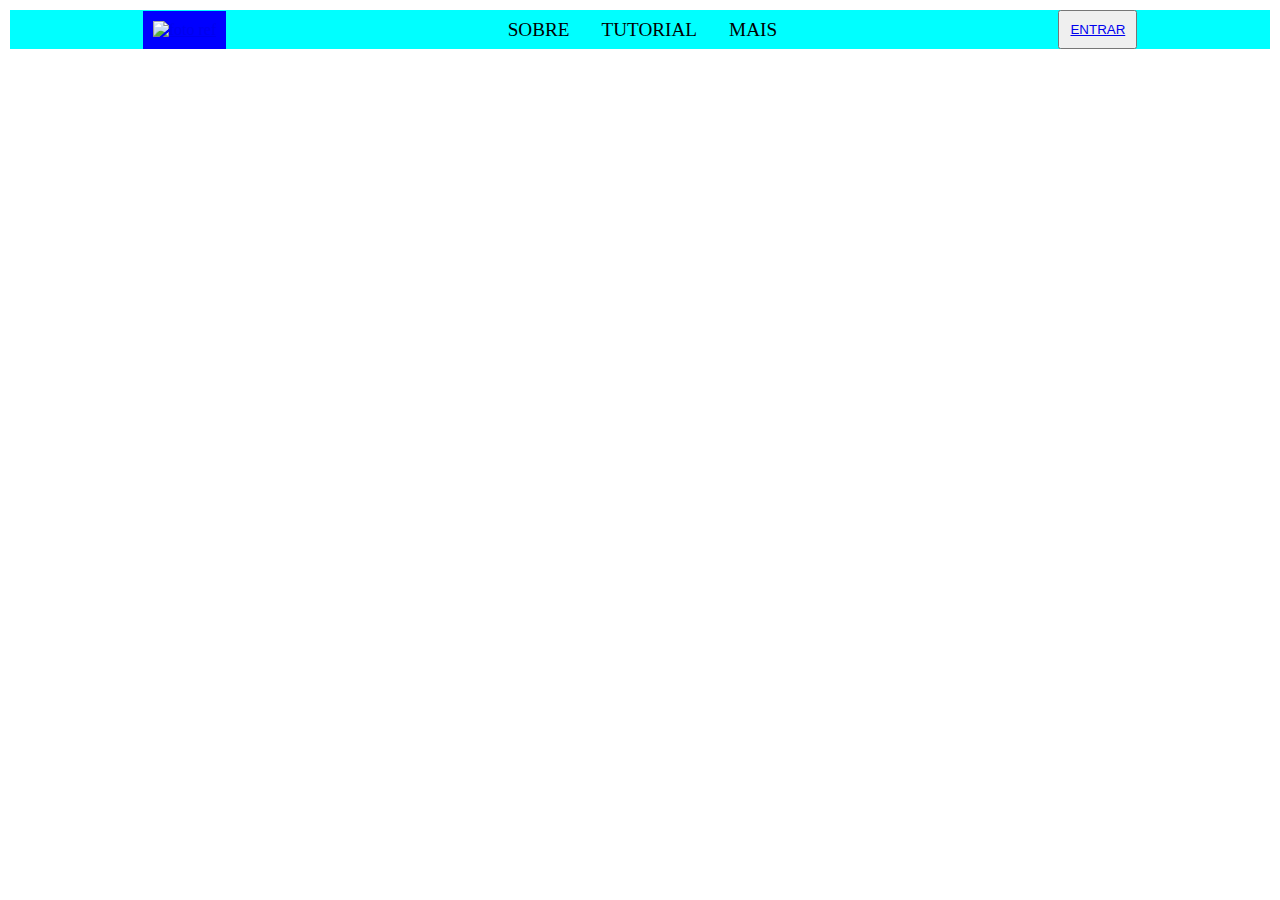
==== index.html @ 38cb2d7b "iniciando projeto unip" ====
<!DOCTYPE html>
<html lang="pt-br">
<head>
    <meta charset="UTF-8">
    <meta name="viewport" content="width=device-width, initial-scale=1.0">
    <title>IDOSO WINS</title>
    <link rel="stylesheet" href="style.css">
</head>
<body>

    <header>
        <nav class="nav-bar">

            <div class="nav-logo">
                <a href="#"><img src="#" alt="foto ref"></a>
            </div>

            <div class="nav-list">
                <ul>
                    <li class="nav-item"><a href="#" class="nav-link">SOBRE</a></li>
                    <li class="nav-item"><a href="#" class="nav-link">TUTORIAL</a></li>
                    <li class="nav-item"><a href="#" class="nav-link">MAIS</a></li>
                </ul>
            </div>

            <div class="login-button">
                <button><a href="#">ENTRAR</a></button>
            </div>

        </nav>
    </header>

    <main>

        <section>

        </section>

    </main>
    
</body>
</html>
---- style.css ----
@charset "UTF-8";

* {
    padding: 0;
    margin: 0;
}

@import url('https://fonts.googleapis.com/css2?family=Bebas+Neue&display=swap');

:root {
    --cor0: #c5ebd6;
    --cor1: #83e1ad;
    --cor2: #3ddc84;
    --cor3: #2fa866;
    --cor4: #1a5c37;
    --cor5: #063d1e;

    --fonte-padrao: Arial, Verdana, Helvetica, sans-serif;
    --fonte-destaque: 'Bebas Neue', cursive;
    --fonte-android: 'Android', cursive;
}


/* ------ configuracao padrao do inicio da pagina ----- */

header {
    padding: 10px;
}

.nav-logo {
    background-color: blue;
    padding: 10px;
}

.nav-bar {
    background-color: aqua;
    display: flex;
    text-align: center;
    justify-content: space-around;
    align-items: center;
}

.nav-list {
    display: flex;
    align-items: center;
}

.nav-list ul {
    display: flex;
    justify-content: center;
    list-style: none;
}

.nav-item {
    margin: 0 1rem;
}

.nav-link {
    text-decoration: none;
    font-size: 1.2rem;
    color: black;
}

.login-button button {
    padding: 10px;
}
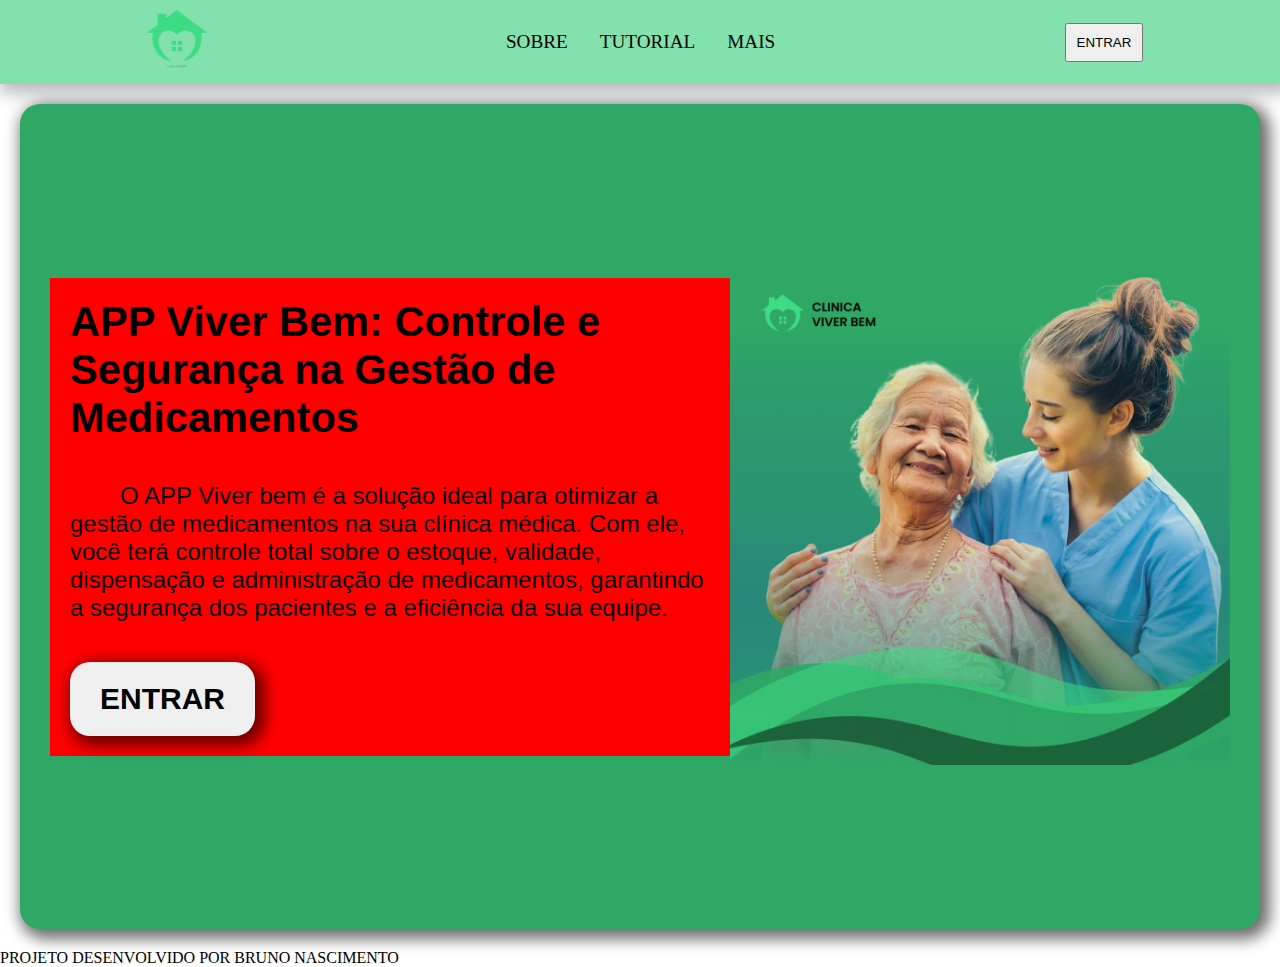
==== commit e9c03537: "ajustes de layout" ====
--- a/index.html
+++ b/index.html
@@ -12,7 +12,7 @@
         <nav class="nav-bar">
 
             <div class="nav-logo">
-                <a href="#"><img src="#" alt="foto ref"></a>
+                <a href="#"><img src="/img/logo.png" alt="foto ref" width="60px"></a>
             </div>
 
             <div class="nav-list">
@@ -32,9 +32,34 @@
 
     <main>
 
-        <section>
+        <section class="secao1">
+
+            <div class="div-container">
+
+                <div class="div-texto">
+                    <h1 class="titulo">APP Viver Bem: Controle e Segurança na Gestão de Medicamentos</h1>
+
+                    <p class="paragrafo">O APP Viver bem é a solução ideal para otimizar a gestão de medicamentos na sua clínica médica. Com ele, você terá controle total sobre o estoque, validade, dispensação e administração de medicamentos, garantindo a segurança dos pacientes e a eficiência da sua equipe.</p>
+
+                    <div class="div-botao">
+                        <button><a href="pages/login.html">ENTRAR</a></button>
+                    </div>
+
+                </div>
+
+                <div class="div-foto">
+                    <img src="img/wallpaper-idoso.png" alt="" width="500px">
+                </div>
+
+            </div>
 
         </section>
+
+
+
+        <footer>
+            <p>PROJETO DESENVOLVIDO POR BRUNO NASCIMENTO</p>
+        </footer>
 
     </main>
     
--- a/style.css
+++ b/style.css
@@ -3,6 +3,11 @@
 * {
     padding: 0;
     margin: 0;
+}
+
+a {
+    text-decoration: none;
+    color: black
 }
 
 @import url('https://fonts.googleapis.com/css2?family=Bebas+Neue&display=swap');
@@ -23,26 +28,25 @@
 
 /* ------ configuracao padrao do inicio da pagina ----- */
 
-header {
-    padding: 10px;
-}
+
 
 .nav-logo {
-    background-color: blue;
     padding: 10px;
 }
 
 .nav-bar {
-    background-color: aqua;
     display: flex;
     text-align: center;
     justify-content: space-around;
     align-items: center;
+    background-color: var(--cor1);
+    box-shadow: 5px 5px 15px 5px rgba(0, 0, 0, 0.26);
 }
 
 .nav-list {
     display: flex;
     align-items: center;
+    
 }
 
 .nav-list ul {
@@ -63,4 +67,56 @@
 
 .login-button button {
     padding: 10px;
-}+}
+
+/* -------- secao inicial -------- */
+
+.secao1 {
+    padding: 20px;
+    justify-content: center;
+    display: flex;
+}
+
+.div-container {
+    background-color: #2fa866;
+    padding: 30px;
+    border-radius: 20px;
+    box-shadow: 5px 5px 15px 5px rgba(0, 0, 0, 0.575);
+    height: 85vh;
+    width: 100%;
+    display: flex;
+    justify-content: space-evenly;
+    align-items: center;
+}
+
+.div-texto {
+    background-color: red;
+    max-width: 800px;
+}
+
+.div-botao {
+    padding: 20px;
+}
+
+.div-botao button {
+    padding: 20px 30px;
+    border-radius: 20px;
+    font-size: 30px;
+    font-weight: bolder;
+    border: var(--cor5);
+    box-shadow: 5px 5px 15px 5px rgba(0, 0, 0, 0.575);
+}
+
+.titulo {
+    font-family: var(--fonte-padrao);
+    padding: 20px;
+    font-size: 2.6rem;
+}
+
+.paragrafo {
+    font-family: var(--fonte-padrao);
+    font-size: 1.5rem;
+    padding: 20px;
+    text-indent: 50px;
+}
+
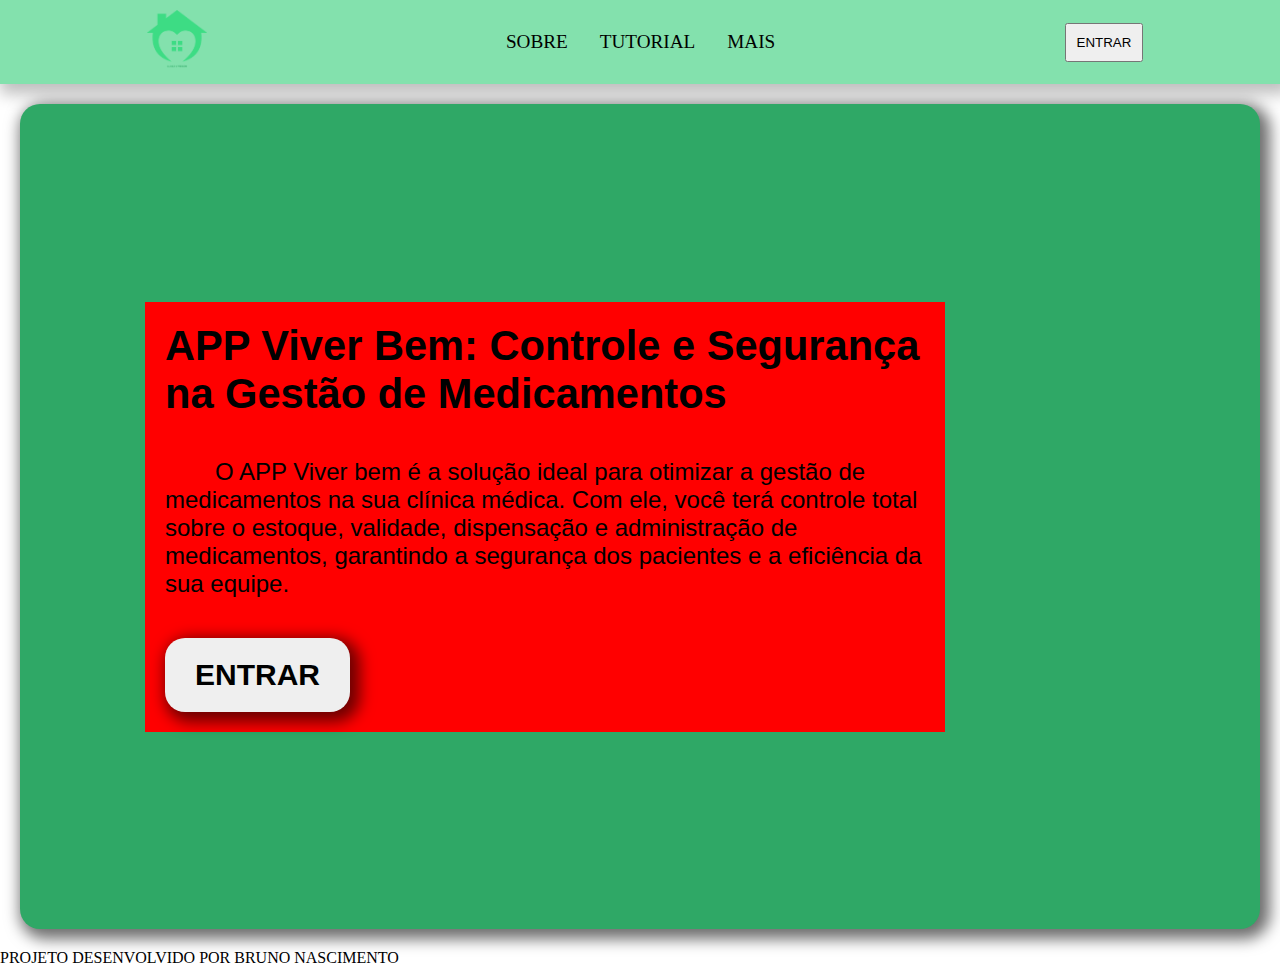
==== commit c079a222: "Mudanças no layout" ====
--- a/index.html
+++ b/index.html
@@ -24,7 +24,7 @@
             </div>
 
             <div class="login-button">
-                <button><a href="#">ENTRAR</a></button>
+                <button><a href="pages/login.html">ENTRAR</a></button>
             </div>
 
         </nav>
@@ -48,7 +48,11 @@
                 </div>
 
                 <div class="div-foto">
-                    <img src="img/wallpaper-idoso.png" alt="" width="500px">
+                    
+                </div>
+
+                <div class="div-foto">
+                    
                 </div>
 
             </div>
